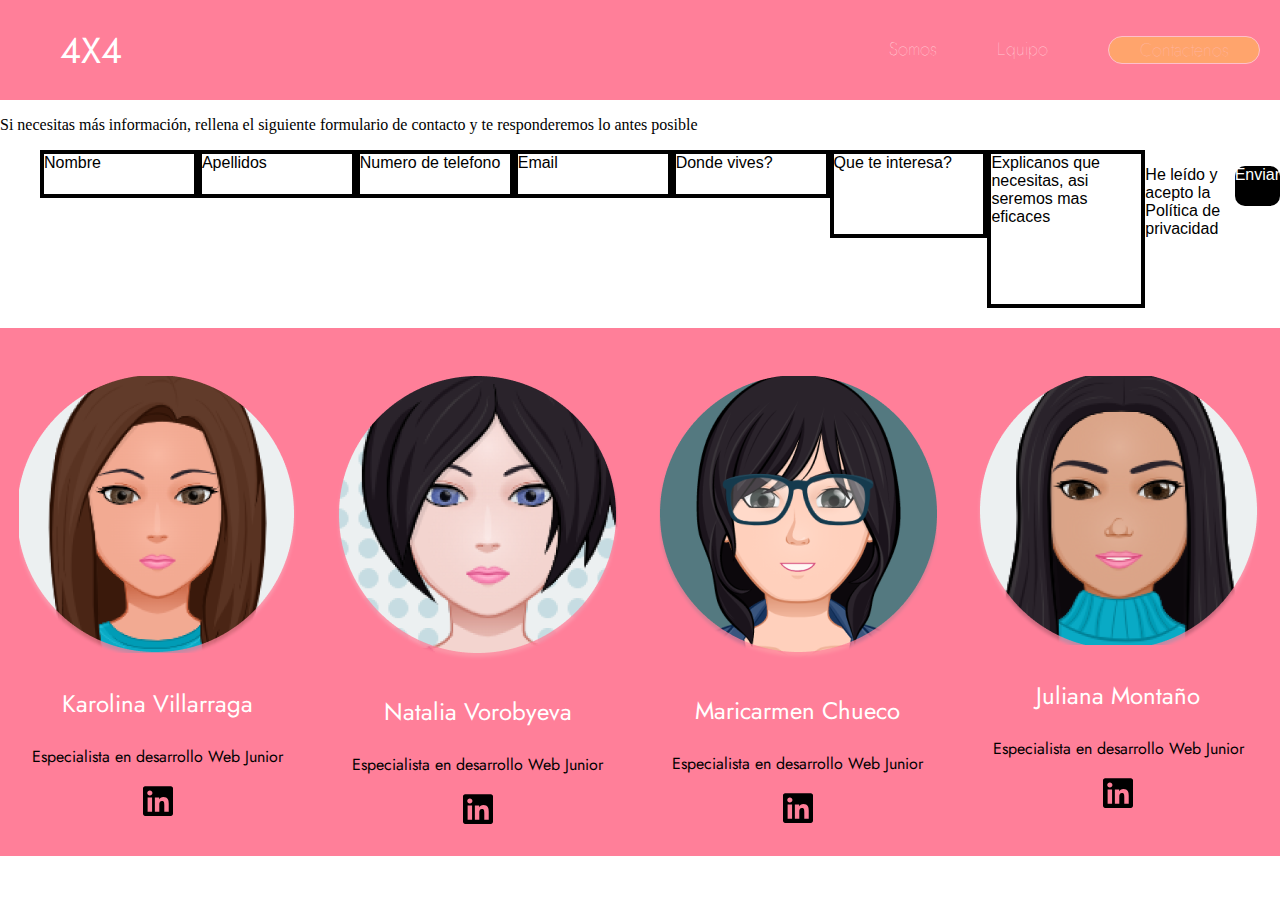
==== contacto.html @ af3a38cc "¨linkscontacto¨" ====
<!DOCTYPE html>
<html lang="es">
	<head>
  		<meta charset="UTF-8">
  		<meta name="viewport" content="width=device-width, initial-scale=1.0">
	<link rel="stylesheet" href="./css/contacto.css"/>
  		<title>Consultores Tecnológicos</title>
	</head>
<body>
	<header class="top">
        <div><p class="logo">4X4</p>
        </div>
        <div class="main">
            <ul>
                <li><a href="#"> Somos</a></li>
                <li><a href="#"> Equipo</a></li>
                <a class="btncontactanos" href="#"><li>Contactenos</li></a>
            </ul>
        </div>
    </header>
    <div>
        <div>
            <p>Si necesitas más información, rellena el siguiente formulario de contacto y te responderemos lo antes posible</p>
            <ul class="formulario">
                <li class="n">Nombre</li>
                <li class="a">Apellidos</li>
                <li class="nu">Numero de telefono</li>
                <li class="e">Email</li>
                <li class="d">Donde vives?</li>
                <li class="q">Que te interesa?</li>
                <li class="co">Explicanos que necesitas, asi seremos mas eficaces</li>
                <p>He leído y acepto la Política de privacidad</p>
                <p class="en">Enviar</p>
            </ul>
        </div>
    </div>
    <section>
        <article class="icono">
            <img src="./img/01karo.png">
            <p><a href="./karolina.html">Karolina Villarraga</a></p>
            <p class="cargo">Especialista en desarrollo Web Junior</p>
            <img class="linkedin" src="./img/linkedin.svg" alt="linkedin">
        </article>
        <article class="icono">
            <img src="./img/02nata.png">
            <p><a href="./natalia.html">Natalia Vorobyeva</a></p>
            <p class="cargo">Especialista en desarrollo Web Junior</p>
            <img class="linkedin" src="./img/linkedin.svg" alt="linkedin">
        </article>
        <article class="icono">
            <img src="./img/03Mari.png">
            <p><a href="./maricarmen.html">Maricarmen Chueco</a></p>
            <p class="cargo">Especialista en desarrollo Web Junior</p>
            <img class="linkedin" src="./img/linkedin.svg" alt="linkedin">
        </article>
        <article class="icono">
            <img src="./img/04juli.png">
            <p><a href="./juliana.html">Juliana Montaño</a></p>
            <p class="cargo">Especialista en desarrollo Web Junior</p>
            <img class="linkedin" src="./img/linkedin.svg" alt="linkedin">
        </article>
    </section>
    </body>
</html>
---- css/contacto.css ----
@import url('https://fonts.googleapis.com/css2?family=Jost:wght@200;300;400;500;700&display=swap');


body{
    margin: auto;
}
.top {
    background-color: #FF7F99;
    height: 100px;
    display: flex;
    align-items: center;
    justify-content: space-between;
}
.logo {
    font-family: 'Jost', sans-serif;
    font-style: bold;
    font-size: 36px;
    color: white;
    margin-left: 60px;
}
.main ul li a {
    font-family: 'Jost', sans-serif;
    font-weight: lighter;
    font-size: 18px;
    color: white;
    text-decoration: none;
    margin-right: 60px;
}
.btncontactanos {
    text-align: center;
    border-radius: 20px;
    background-color: #FFCA41;
    border: 1px solid white;
    text-decoration: none;
    opacity: 0.5;
    width: 150px;
    font-family: 'Jost', sans-serif;
    font-weight: lighter;
    font-size: 18px;
    margin-right: 20px;

}
ul {
    display: flex;
    list-style: none;
}

.container{
    display: flex;
    align-items: center;
    justify-content: space-between;
}
.consultores {
    font-family: 'Jost', sans-serif;
    margin-left: 6%;
}

h1 {
    color: #D06077;
    font-size: 100px;
    font-weight: normal;
    line-height: 77%;
}

h6 {
    color: black;
    font-size: 27px;
    font-weight: lighter;
    line-height: normal;
}


.pareja{
    margin-left: 6%;
}

.linkedin {
    width: 30px;
}
section {
    display: flex;
    height: 528px;
    background-color: #FF7F99;
    justify-content: space-around;
    margin-top: 20px;
}
.icono {
    justify-items: center;
    margin-top: 48px;
    font-family: 'Jost', sans-serif;
    color: white;
    font-size: 24px;
    text-align: center;
}
.cargo {
    font-family: 'Jost', sans-serif;
    color: black;
    font-size: 16px;
}

.consultores a {
    color: white;
    border-radius: 20px;
    background-color: #FFCA41;
    text-decoration: none;
    padding: 10px 25px 10px 25px;
    font-family: 'Jost', sans-serif;

}

a {
    text-decoration: none;
    color: white;
}

a:hover {
    color: #FFCA41;
}

.formulario {
    list-style: none;
    font-family: 'Roboto Condensed', sans-serif;
}
.n {
    border: 4px solid black;
    width: 500px;
    height: 40px;
    justify-content: center;
}
.a {
    border: 4px solid black;
    width: 500px;
    height: 40px;
    justify-content: center;
}
.nu {
    border: 4px solid black;
    width: 500px;
    height: 40px;
    justify-content: center;
}
.e {
    border: 4px solid black;
    width: 500px;
    height: 40px;
    justify-content: center;
}
.d {
    border: 4px solid black;
    width: 500px;
    height: 40px;
    justify-content: center;
}
.q {
    border: 4px solid black;
    width: 500px;
    height: 80px;
    justify-content: center;
}
.co {
    border: 4px solid black;
    width: 500px;
    height: 150px;
    justify-content: center;
}
.en {
    font-family: 'Roboto Condensed', sans-serif;
    color: white;
    border-radius: 10px;
    background-color: black;
    width: 80px;
    height: 40px;
    justify-content: center;
    text-align: center;
    

}
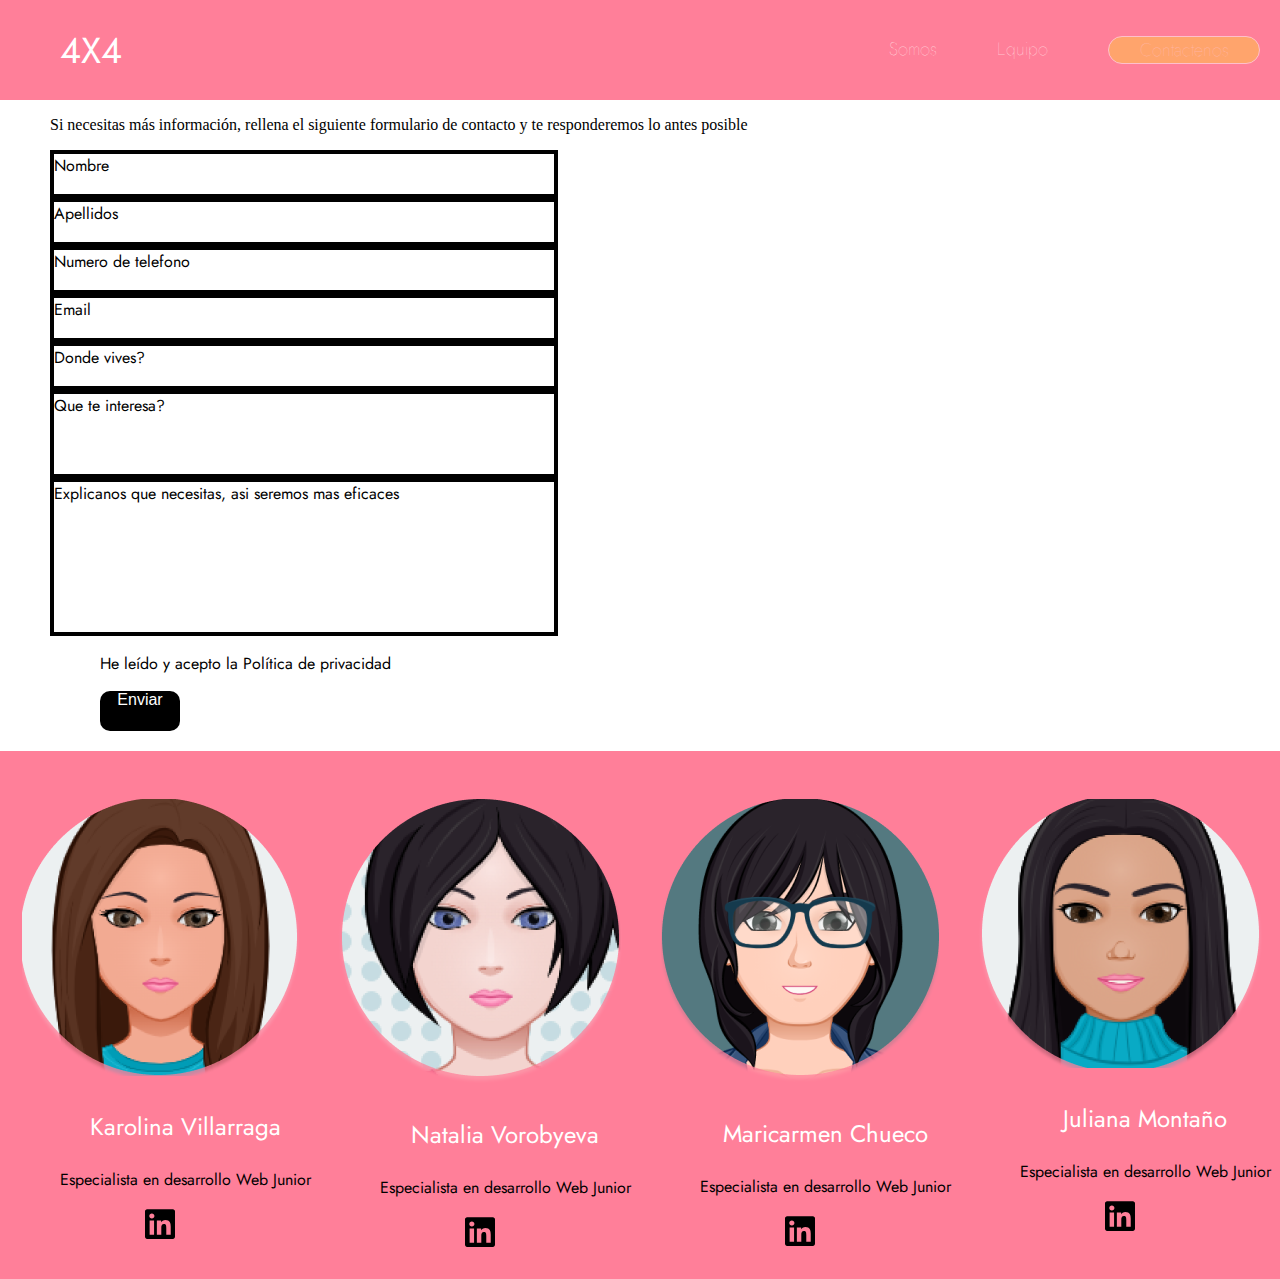
==== commit 508aaf4c: "lista pagina de formulario" ====
--- a/contacto.html
+++ b/contacto.html
@@ -21,7 +21,7 @@
     <div>
         <div>
             <p>Si necesitas más información, rellena el siguiente formulario de contacto y te responderemos lo antes posible</p>
-            <ul class="formulario">
+            <div class="formulario">
                 <li class="n">Nombre</li>
                 <li class="a">Apellidos</li>
                 <li class="nu">Numero de telefono</li>
@@ -31,7 +31,7 @@
                 <li class="co">Explicanos que necesitas, asi seremos mas eficaces</li>
                 <p>He leído y acepto la Política de privacidad</p>
                 <p class="en">Enviar</p>
-            </ul>
+            </div>
         </div>
     </div>
     <section>
--- a/css/contacto.css
+++ b/css/contacto.css
@@ -116,10 +116,13 @@
 a:hover {
     color: #FFCA41;
 }
-
+p {
+    margin-left: 50px;
+}
 .formulario {
+    margin-left: 50px;
     list-style: none;
-    font-family: 'Roboto Condensed', sans-serif;
+    font-family: 'Jost', sans-serif;
 }
 .n {
     border: 4px solid black;
